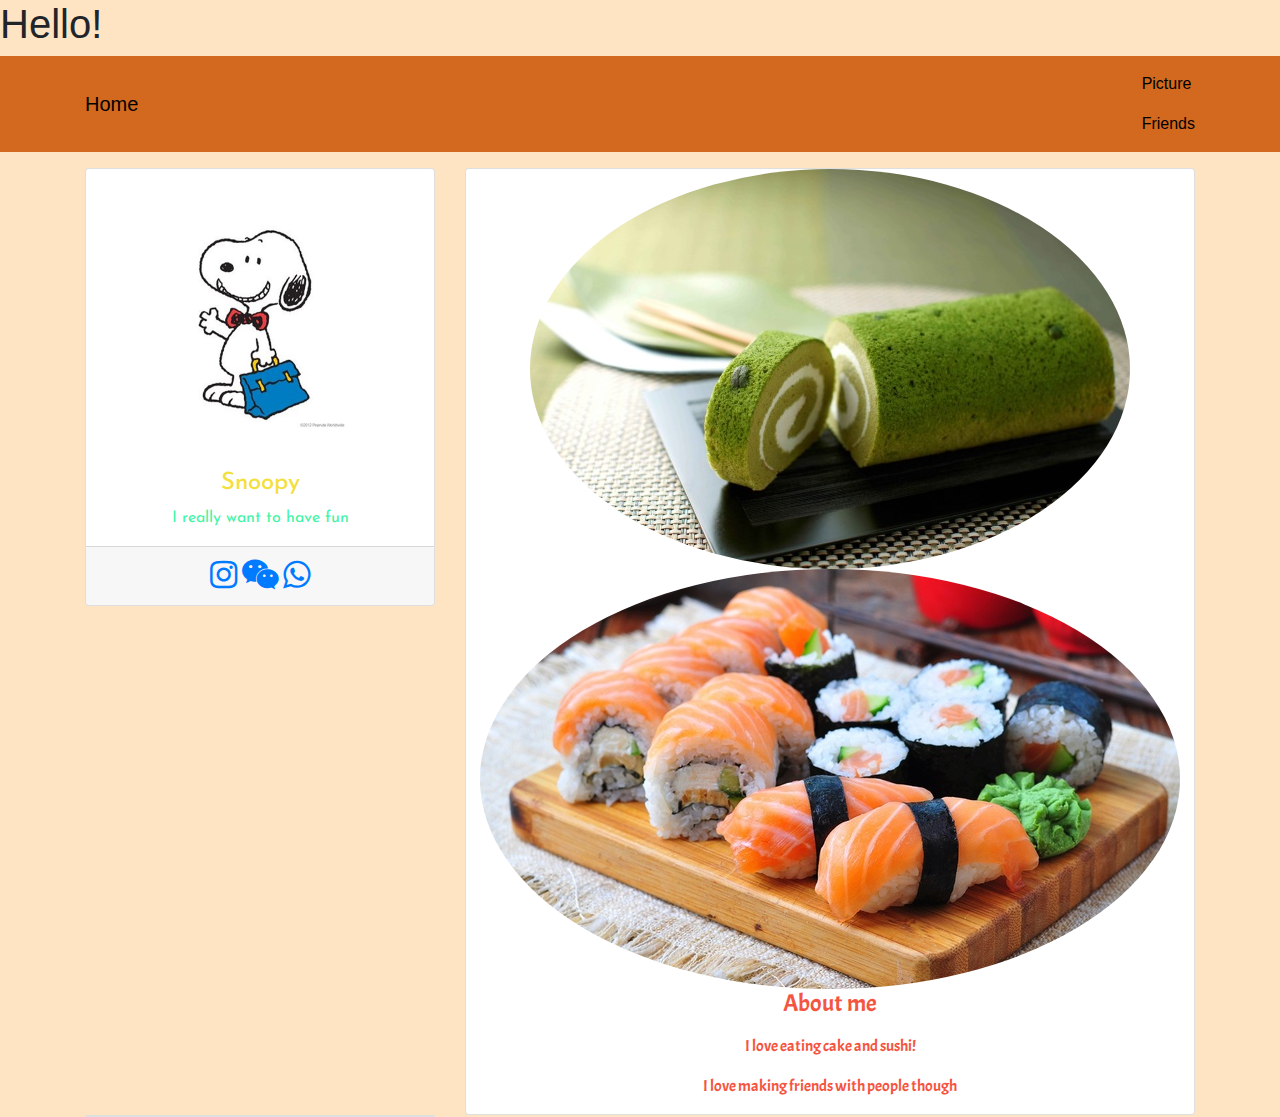
==== about.html @ 8241a684 "build the second webiste" ====
<!DOCTYPE html>
<html>
    <head>
      <title></title>
      <meta name="viewport" content="width=device-width, initial-scale=1, shrink-to-fit=no">
      <link rel="stylesheet" href="https://maxcdn.bootstrapcdn.com/bootstrap/4.0.0-alpha.6/css/bootstrap.min.css">
      <link rel="stylesheet" href="https://maxcdn.bootstrapcdn.com/font-awesome/4.4.0/css/font-awesome.min.css">
      <link rel="stylesheet" type="text/css" href="css/style.css">
      <link href="https://fonts.googleapis.com/css?family=Roboto+Condensed" rel="stylesheet">
      <link href="https://fonts.googleapis.com/css?family=Josefin+Sans" rel="stylesheet">
      <link href="https://fonts.googleapis.com/css?family=Acme" rel="stylesheet">
      <h1> Hello!</h1>
    </head>

   <body style="background-color: bisque;">
    <nav class="navbar navbar-toggleable-md my-nav mb-3">
      <div class="container">
        <a href="#" class="navbar-brand my-navi">Home</a>
        <ul class="nav navbar-nav">
          <li class="nav-item">
            <a href="#" class="nav-link my-navi">Picture</a>
          </li>
          <li class="nav-item">
            <a href="index.html" class="nav-link my-navi">Friends</a>
          </li>
        </ul>
      </div>
    </nav>
     <div class="container">
    		<div class="row">
    			<div class="col-md-4">
    		    <div class="card text-center">
    		    	<div class="card-block">
    		    		<img class="rounded-circle profile-pic" src="img/snoopy-2.png" alt="dog" style="width:300px;height:300px;">
                <h4 class="profile-title">Snoopy</h4>
                <p class="profile-font1">I really want to have fun</p>
    			</div>
    			<div class="card-footer">
            <a href="https://www.instagram.com/?hl=zh-cn" target="-blank">
              <i class="fa fa-instagram fa-2x"></i>
            </a>
            <a href="https://web.wechat.com/" target="-blank">
              <i class="fa fa-wechat fa-2x"></i>
            </a>
            <a href="https://web.whatsapp.com/" target="-blank"> 
              <i class="fa fa-whatsapp fa-2x"></i>
            </a>
    		</div>
    	 </div>
        
       </div>

       <div class="col-md-8">
        <div class="card text-center">
           <div class="card-block">
             <img class="rounded-circle profile-pic" src="img/mocha.jpg">
             <img class="rounded-circle profile-pic" src="img/sushi.jpg">
             <h4 class="profile-font mb-3">About me</h4>
             <p class="profile-font">I love eating cake and sushi!</p>
             <p class="profile-font">I love making friends with people though</p>
           </div>
         </div>
       </div>

       <div class="col-md-4">
         <div class="card">
           <div class="card-block">
            
           </div>
         </div>
       </div>

      </div>
     </div>

      

  </body>
 </html>
---- css/style.css ----
.profile-pic {
	max-width:100%;
}

.profile-title{
	color:#f4df41;
	font-family: 'Josefin Sans', sans-serif
}

.profile-font{
	color:#f45541;
	font-family: 'Acme', sans-serif;
  }

.profile-font1{
	color:#41f4a6;
	font-family: 'Josefin Sans', sans-serif
}

.progress-bar{
	background-color: hotpink;
}

.my-nav {
	background-color: #D2691E;
}

.my-navi{
	color: black;
}
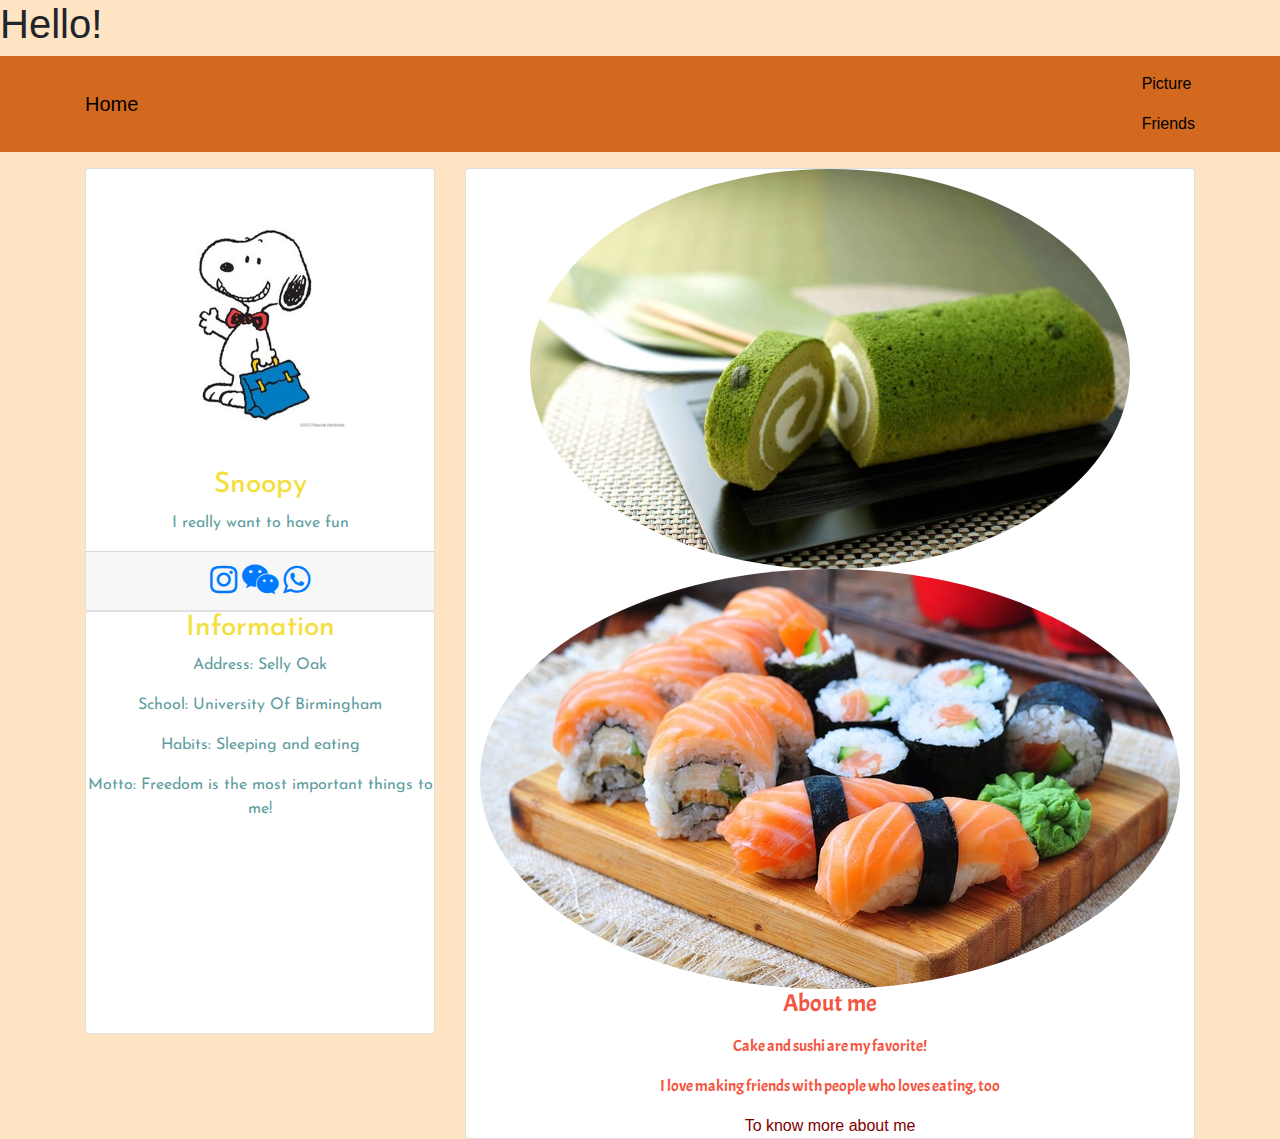
==== commit 425d0239: "second" ====
--- a/about.html
+++ b/about.html
@@ -9,6 +9,7 @@
       <link href="https://fonts.googleapis.com/css?family=Roboto+Condensed" rel="stylesheet">
       <link href="https://fonts.googleapis.com/css?family=Josefin+Sans" rel="stylesheet">
       <link href="https://fonts.googleapis.com/css?family=Acme" rel="stylesheet">
+      <link rel="stylesheet" href="https://cdnjs.cloudflare.com/ajax/libs/animate.css/3.5.2/animate.css" />
       <h1> Hello!</h1>
     </head>
 
@@ -31,8 +32,8 @@
     			<div class="col-md-4">
     		    <div class="card text-center">
     		    	<div class="card-block">
-    		    		<img class="rounded-circle profile-pic" src="img/snoopy-2.png" alt="dog" style="width:300px;height:300px;">
-                <h4 class="profile-title">Snoopy</h4>
+    		    		<img class="rounded-circle profile-pic animated zoomIn" src="img/snoopy-2.png" alt="dog" style="width:300px;height:300px;">
+                <h3 class="profile-title animated lightSpeedIn">Snoopy</h3>
                 <p class="profile-font1">I really want to have fun</p>
     			</div>
     			<div class="card-footer">
@@ -47,7 +48,17 @@
             </a>
     		</div>
     	 </div>
-        
+
+         <div class="card text-center">
+           <div class="card-block">
+            <h3 class="profile-title">Information</h3>
+            <p class="profile-font1">Address: Selly Oak</p>
+            <p class="profile-font1">School: University Of Birmingham</p>
+            <p class="profile-font1">Habits: Sleeping and eating</p>
+            <p class="profile-font1">Motto: Freedom is the most important things to me!</p>
+            <div style="position:relative;height:0;padding-bottom:56.25%"><iframe src="https://www.youtube.com/embed/l4_VMcxoxrk?ecver=2" width="640" height="360" frameborder="0" gesture="media" style="position:absolute;width:100%;height:100%;left:0" allowfullscreen></iframe></div>
+           </div>
+         </div>
        </div>
 
        <div class="col-md-8">
@@ -56,20 +67,14 @@
              <img class="rounded-circle profile-pic" src="img/mocha.jpg">
              <img class="rounded-circle profile-pic" src="img/sushi.jpg">
              <h4 class="profile-font mb-3">About me</h4>
-             <p class="profile-font">I love eating cake and sushi!</p>
-             <p class="profile-font">I love making friends with people though</p>
+             <p class="profile-font">Cake and sushi are my favorite!</p>
+             <p class="profile-font">I love making friends with people who loves eating, too</p>
+             <a class="profile-color" href="https://www.peanuts.com/#"> To know more about me</a>
            </div>
          </div>
        </div>
 
-       <div class="col-md-4">
-         <div class="card">
-           <div class="card-block">
-            
-           </div>
-         </div>
-       </div>
-
+       
       </div>
      </div>
 
--- a/css/style.css
+++ b/css/style.css
@@ -13,7 +13,7 @@
   }
 
 .profile-font1{
-	color:#41f4a6;
+	color:#5F9EA0;
 	font-family: 'Josefin Sans', sans-serif
 }
 
@@ -27,4 +27,16 @@
 
 .my-navi{
 	color: black;
+}
+
+.profile-color{
+	color:#800000;
+}
+
+.jumbotron-fluid{
+	background-image: url("../img/friends.jpg");
+}
+
+.jumbo-text{
+	text-shadow: 2px 2px white;
 }